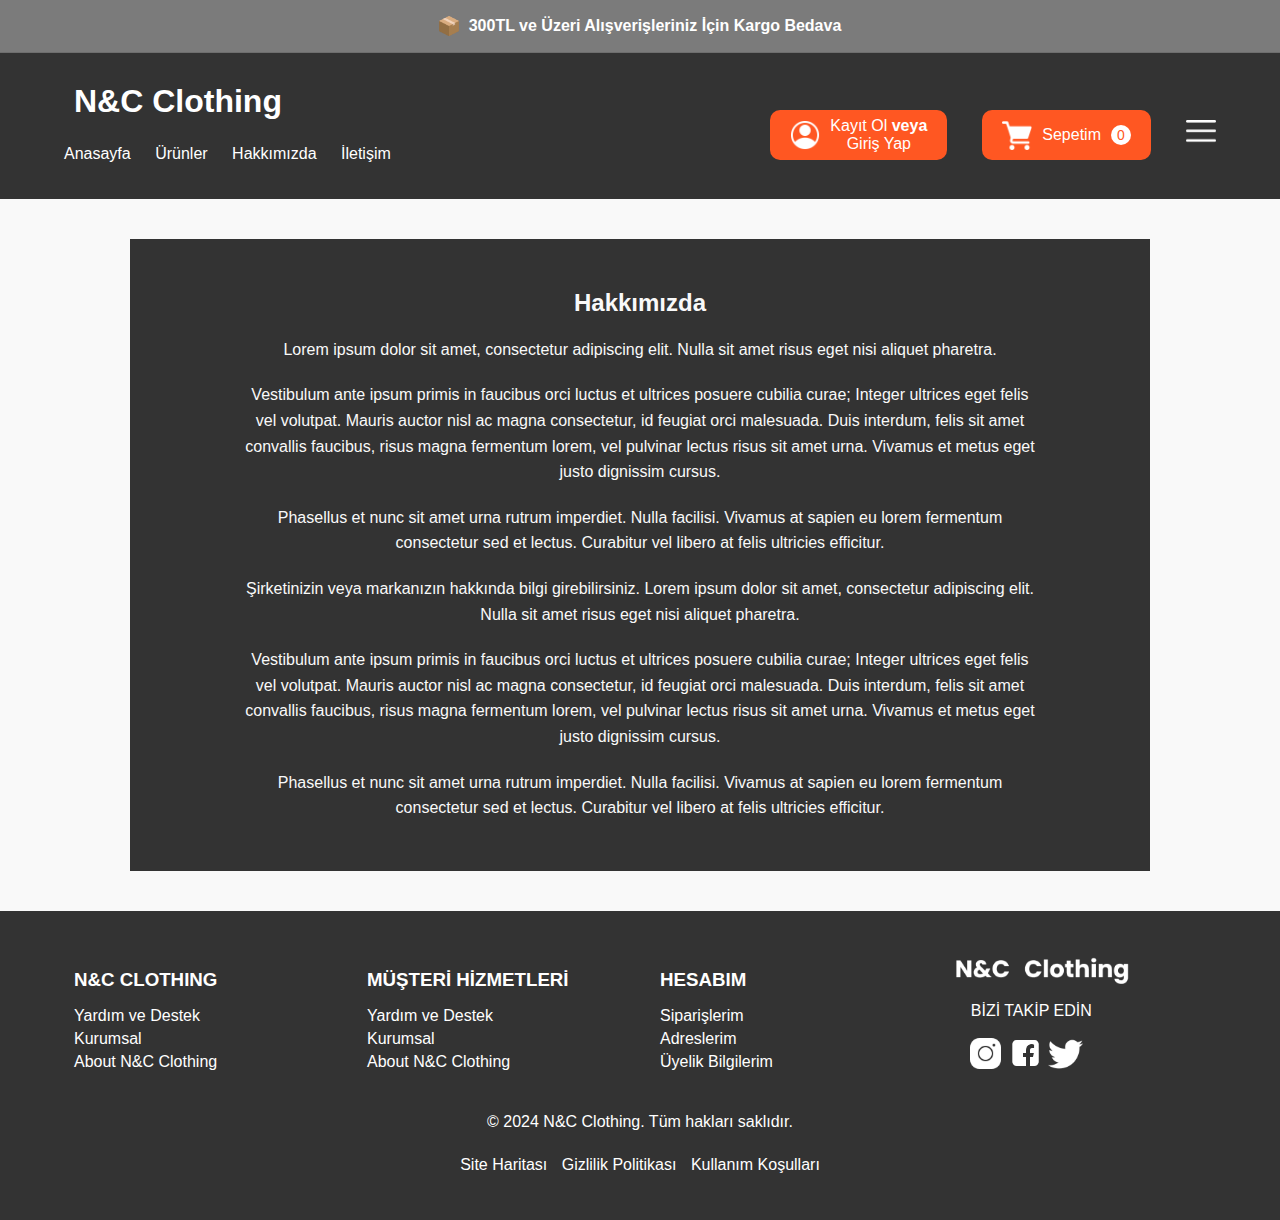
==== about.html @ 754a927e "Add files via upload" ====
<!DOCTYPE html>
<html lang="tr">
<head>
    <meta charset="UTF-8">
    <meta name="viewport" content="width=device-width, initial-scale=1.0">
    <title>Hakkımızda - N&C Clothing</title>
    <link rel="stylesheet" href="style.css">
</head>
<body>
    <!-- Header (Üst Menü) -->
    <script src="handle.js"></script>
    <div class="announcement">
        <img src="box.png" alt="Kutu İkonu">
        <p><strong>300TL ve Üzeri Alışverişleriniz İçin Kargo Bedava</strong></p>
    </div>
    <header>
        <div class="container">
            <h1>N&C Clothing</h1>
            <div class="menu" onclick="toggleMenu()"></div>
            <div class="cart-container">
                <button class="cart-button" onclick="toggleCart()">
                    <img src="cart.png" alt="Sepet">
                    <span class="cart-text">Sepetim</span>
                    <span class="cart-counter">0</span>
                </button>
            </div>
            <div class="login-container">
                <a href="login.html">
                    <button class="login-button">
                        <img src="man.png">
                        <span class="login-text">Kayıt Ol <font style="font-weight: bold;">veya</font> <br>Giriş Yap</span>
                    </button>
                </a>
            </div>
            <nav>
                <ul>
                    <li><a href="index.html">Anasayfa</a></li>
                    <li><a href="products.html">Ürünler</a></li>
                    <li><a href="#">Hakkımızda</a></li>
                    <li><a href="contact.html">İletişim</a></li>
                </ul>
            </nav>
        </div>
    </header>

    <!-- Yan Menü -->
    <aside class="side-menu" id="sideMenu">
        <h2>N&C Clothing</h2>
        <ul>
            <li><a href="products.html">Ürünler</a></li>
            <li><a href="products.html">Kadın & Çocuk Giyim</a></li>
            <li><a href="products.html">Erkek Giyim</a></li>
            <li><a href="products.html">Ayakkabı</a></li>
            <li><a href="about.html">Hakkımızda</a></li>
            <li><a href="contact.html">İletişim</a></li>
        </ul>
        <div class="social-icons">
            <a href="#"><img src="face.png"></a>
            <a href="#"><img src="twitter.png"></a>
            <a href="#"><img src="insta.png"></a>
            <!-- Diğer sosyal medya ikonları buraya eklenebilir -->
        </div>
    </aside>

    <!-- Ana İçerik -->
    <section class="about">
        <div class="container">
            <h2>Hakkımızda</h2>
            <div class="about-info">
                <p>Lorem ipsum dolor sit amet, consectetur adipiscing elit. Nulla sit amet risus eget nisi aliquet pharetra.</p>
                <p>Vestibulum ante ipsum primis in faucibus orci luctus et ultrices posuere cubilia curae; Integer ultrices eget felis vel volutpat. Mauris auctor nisl ac magna consectetur, id feugiat orci malesuada. Duis interdum, felis sit amet convallis faucibus, risus magna fermentum lorem, vel pulvinar lectus risus sit amet urna. Vivamus et metus eget justo dignissim cursus.</p>
                <p>Phasellus et nunc sit amet urna rutrum imperdiet. Nulla facilisi. Vivamus at sapien eu lorem fermentum consectetur sed et lectus. Curabitur vel libero at felis ultricies efficitur.</p>
                <p>Şirketinizin veya markanızın hakkında bilgi girebilirsiniz. Lorem ipsum dolor sit amet, consectetur adipiscing elit. Nulla sit amet risus eget nisi aliquet pharetra.</p>
                <p>Vestibulum ante ipsum primis in faucibus orci luctus et ultrices posuere cubilia curae; Integer ultrices eget felis vel volutpat. Mauris auctor nisl ac magna consectetur, id feugiat orci malesuada. Duis interdum, felis sit amet convallis faucibus, risus magna fermentum lorem, vel pulvinar lectus risus sit amet urna. Vivamus et metus eget justo dignissim cursus.</p>
                <p>Phasellus et nunc sit amet urna rutrum imperdiet. Nulla facilisi. Vivamus at sapien eu lorem fermentum consectetur sed et lectus. Curabitur vel libero at felis ultricies efficitur.</p>
            </div>
        </div>
    </section>
    

    <!-- Footer (Alt Menü) -->
    <footer>
        <div class="container">
            <div class="footer-grid">
                <div class="footer-column">
                    <h3>N&C CLOTHING</h3>
                    <ul>
                        <li><a href="contact.html">Yardım ve Destek</a></li>
                        <li><a href="contact.html">Kurumsal</a></li>
                        <li><a href="about.html">About N&C Clothing</a></li>
                        <!-- Diğer bağlantılar buraya eklenebilir -->
                    </ul>
                </div>
                <div class="footer-column">
                    <h3>MÜŞTERİ HİZMETLERİ</h3>
                    <ul>
                        <li><a href="contact.html">Yardım ve Destek</a></li>
                        <li><a href="about.html">Kurumsal</a></li>
                        <li><a href="about.html">About N&C Clothing</a></li>
                        <!-- Diğer bağlantılar buraya eklenebilir -->
                    </ul>
                </div>
                <div class="footer-column">
                    <h3>HESABIM</h3>
                    <ul>
                        <li><a href="cart.html">Siparişlerim</a></li>
                        <li><a href="contact.html">Adreslerim</a></li>
                        <li><a href="index.html">Üyelik Bilgilerim</a></li>
                        <!-- Diğer bağlantılar buraya eklenebilir -->
                    </ul>
                </div>
                <div class="footer-column">
                    <div class="logo1"></div>
                    <p> &nbsp;&nbsp;&nbsp; BİZİ TAKİP EDİN</p>
                    <div class="social-icons1">
                        <div class="icon1"></div>
                        <div class="icon2"></div>
                        <div class="icon3"></div>
                    </div>
                </div>
            </div>
            <p class="copyright">&copy; 2024 N&C Clothing. Tüm hakları saklıdır.</p>
            <nav class="footer-nav">
                <ul>
                    <li><a href="#">Site Haritası</a></li>
                    <li><a href="#">Gizlilik Politikası</a></li>
                    <li><a href="#">Kullanım Koşulları</a></li>
                </ul>
            </nav>
        </div>
    </footer>
</body>
</html>
---- style.css ----
/* Ana İçerik */
main {
    padding: 20px 0;
    animation: fadeIn 0.5s ease; /* Geçiş animasyonunu ekler */
}

/* Ana İçerik için fade-in animasyonu */
@keyframes fadeIn {
    from {
        opacity: 0; /* Başlangıçta sayfa görünmez */
    }
    to {
        opacity: 1; /* Geçiş sonunda sayfa tamamen görünür */
    }
}


/* Genel Stil */
body {
    font-family: Arial, sans-serif;
    margin: 0;
    padding: 0;
}

.container {
    width: 80%;
    margin: 0 auto;
}

header {
    background-color: #333;
    color: #fff;
    padding: 20px 0;
    display: flex;
    justify-content: space-between; /* İçeriğin arasını boşluk bırakarak sağa ve sola yaslanmasını sağlar */
    align-items: center; /* İçeriğin dikey olarak ortalanmasını sağlar */
}

header h1 {
    margin: 10px;
}

nav ul {
    list-style: none;
    padding: 0;
    margin-top: 25px;
}

nav ul li {
    display: inline;
    margin-right: 20px;
}

nav ul li:last-child {
    margin-right: 0;
}

nav ul li a {
    color: #fff;
    text-decoration: none;
}

/* Ana İçerik */
main {
    padding: 20px 0;
}

.hero {
    background-image: url('hero.jpg');
    background-size: cover;
    color: #fff;
    text-align: center;
    padding: 100px 0;
}

.hero h2 {
    font-size: 36px;
    margin-bottom: 20px;
}

.hero p {
    font-size: 18px;
    margin-bottom: 20px;
}

.btn {
    display: inline-block;
    background-color: #ff5722;
    color: #fff;
    padding: 10px 20px;
    text-decoration: none;
    border-radius: 5px;
}

.btn:hover {
    background-color: #ff7043;
}

/* brands */

.brands {
    margin-top: 40px;
}

.brand-list {
    display: flex;
    justify-content: space-between;
}

.brand {
    flex-basis: calc(33.333% - 20px);
    text-align: center;
}

.brand img {
    width: 40%;
    border-radius: 5px;
}

.brand h3 {
    margin-top: 15px;
}

.brands .container h2{
    text-align: center;
}


/* categories */

.categories {
    margin-top: 40px;
}

.category-list {
    display: flex;
    justify-content: space-between;
}

.category {
    flex-basis: calc(33.333% - 20px);
    text-align: center;
}

.category img {
    width: 40%;
    border-radius: 5px;
}

.category h3 {
    margin-top: 15px;
}

.categories .container h2{
    text-align: center;
}



/* Footer (Alt Menü) */
footer {
    background-color: #333;
    color: #fff;
    padding: 30px 0;
}

.container {
    width: 90%;
    margin: 0 auto;
}

.footer-grid {
    display: grid;
    grid-template-columns: repeat(4, 1fr);
    gap: 20px;
}

.footer-column {
    padding: 10px;
}

.footer-column h3 {
    margin-bottom: 10px;
}

.footer-column ul {
    list-style-type: none;
    padding: 0;

}

.footer-column ul li {
    margin-bottom: 5px;
}

.footer-column ul li a {
    color: #fff;
    text-decoration: none;
}

.logo1 {
    background-image: url(logo.png);
    background-repeat: no-repeat;
    background-size: contain;
    width: 70%;
    height: 35px;
}

.social-icons1 {
    display: flex;
}

.icon1 {
    background-image: url(insta.png);
    width: 35px;
    height: 35px;
    background-size: contain;
    background-repeat: no-repeat;
    margin-left: 15px;
}

.icon2 {
    background-image: url(face.png);
    width: 35px;
    height: 35px;
    background-size: contain;
    background-repeat: no-repeat;
    margin-left: 5px;
}

.icon3 {
    background-image: url(twitter.png);
    width: 35px;
    height: 35px;
    background-size: contain;
    background-repeat: no-repeat;
    margin-left: 5px;
}



.copyright {
    text-align: center;
}

.footer-nav ul {
    list-style-type: none;
    padding: 0;
    text-align: center;
}

.footer-nav ul li {
    display: inline-block;
    margin-right: 10px;
}

.footer-nav ul li:last-child {
    margin-right: 0;
}

/* Banner */
.banner {
    text-align: center;
    margin-bottom: 40px;
}

.banner-container {
    position: relative;
}

.banner img {
    max-width: 100%;
    border-radius: 10px;
}

/* Dots */
.dots {
    position: absolute;
    bottom: 20px;
    left: 50%;
    transform: translateX(-50%);
}

.dots a {
    display: inline-block;
    margin: 0 5px;
}

.dots img {
    width: 15px; /* Dotların başlangıç genişliği */
    height: 15px; /* Dotların başlangıç yüksekliği */
    opacity: 0.6; /* Dotların opaklığı */
    transition: transform 0.3s ease, opacity 0.3s ease; /* Geçiş efekti */
}

.dots img:hover {
    transform: scale(1.5); /* Dotların boyutunu büyütür */
    opacity: 1; /* Dotların opaklığını artır */
}

/* Kategoriler */
.categories {
    margin-top: 40px;
}




.menu{
    background-image: url(menu.png);
    background-repeat: no-repeat;
    background-size: contain;
    width: 30px;
    height: 30px;
    float: right;
    margin-top: -10px;
}


/* Yan Menü */
.side-menu {
    position: fixed;
    top: 0;
    left: -350px;
    width: 250px;
    height: 100%;
    background-color: #333;
    color: #fff;
    padding: 20px;
    transition: left 0.3s ease;
    z-index: 999;
}

.side-menu.active {
    left: 0;
}

.side-menu h2 {
    margin-bottom: 20px;
}

.side-menu ul {
    list-style: none;
    padding: 0;
    margin: 0;
}

.side-menu ul li {
    margin-bottom: 10px;
}

.side-menu ul li a {
    color: #fff;
    text-decoration: none;
    font-size: 18px;
    margin-left: 15px;
}

.social-icons {
    position: absolute;
    bottom: 20px;
    left: 20px;
}

.social-icons a {
    margin-right: 10px;
}

.social-icons img {
    width: 30px;
    height: 30px;
    margin-bottom: 25px;
}


/* Ürünler */
.products {
    margin-top: 40px;
    display: flex;
    flex-wrap: wrap;
    justify-content: center; /* Ürünlerin ortalanması için */
}

.product {
    border: 1px solid #ccc;
    border-radius: 5px;
    float: left;
    padding: 10px;
    margin: 0 15px 30px; /* Aralarda boşluk bırakılması için */
    width: calc(33.333% - 70px); /* Sütun sayısına göre genişlik ayarı */
}

.product img {
    width: 100%;
    border-radius: 5px;
    margin-bottom: 10px;
}

.product-info {
    text-align: center;
}

.product h3 {
    margin: 0;
    font-size: 16px;
}

.product .price {
    color: #ff5722;
    font-size: 14px;
    margin-bottom: 10px;
}

.product .add-to-cart {
    background-color: #ff5722;
    color: #fff;
    border: none;
    padding: 5px 10px;
    border-radius: 5px;
    cursor: pointer;
    font-size: 12px;
}

.product .add-to-cart:hover {
    background-color: #363636;
}

/* Sepet Butonu */
.cart-button {
    background-color: #ff5722;
    color: #fff;
    border: none;
    border-radius: 10px;
    float: right;
    margin-right: 35px;
    margin-top: -20px;
    padding: 10px 20px;
    cursor: pointer;
    display: flex;
    align-items: center;
}

.cart-button:hover {
    background-color: #414141;
    color: #ff5722;
}

.cart-button img {
    width: 30px;
    height: 30px;
    margin-right: 10px;
}

.cart-text {
    font-size: 16px;
}

/* Sepet Sayacı */
.cart-counter {
    background-color: #fff;
    color: #ff5722;
    border-radius: 50%;
    width: 20px;
    height: 20px;
    display: flex;
    align-items: center;
    justify-content: center;
    font-size: 14px;
    margin-left: 10px;
}

/* cart-style.css */

/* Sepet Öğesi */
.cart-item {
    display: flex;
    margin-bottom: 20px;
}

/* Ürün Resmi */
.product-image img {
    width: 100px;
    height: 100px;
    object-fit: cover; /* Resmi kare şeklinde ayarlar */
    margin-right: 20px;
}

/* Ürün Bilgisi */
.product-info {
    flex: 1;
}

.product-info h3 {
    margin: 0;
}

.product-info .price {
    color: #ff5722;
    font-size: 18px;
}


/* Sepet Butonları */
.clear-cart,
.checkout {
    background-color: #ff5722;
    color: #fff;
    border: none;
    border-radius: 5px;
    padding: 10px 20px;
    cursor: pointer;
    font-size: 16px;
    margin-top: 10px;
}

.clear-cart:hover,
.checkout:hover {
    background-color: #ff7043;
}

.clear-cart {
    margin-right: 10px;
}

.checkout {
    margin-left: 10px;
}


/* Hakkımızda */
.about {
    background-color: #f9f9f9;
    padding: 40px 0;
}

.about-info {
    max-width: 800px;
    margin: 0 auto;
    text-align: center;
}

.about .container{
    width: 75%;
    height: auto;
    padding: 30px;
    background-color: #333;
    color: #f9f9f9;
}

.about .container h2{
    text-align: center;
}

.about-info p {
    margin-bottom: 20px;
    font-size: 16px;
    line-height: 1.6;
}


/* İletişim */
.contact {
    background-color: #f9f9f9;
    padding: 40px 0;
    display: flex;
    justify-content: center;
}

.contact-info {
    width: 50%;
    padding: 20px;
    border-right: 1px solid #ccc;
}

.contact-info h2 {
    text-align: center;
}

.contact-info p {
    margin-bottom: 20px;
    font-size: 16px;
}

.map {
    width: 50%;
    padding: 20px;
}

.map iframe {
    width: 100%;
    height: 400px;
    border: none;
}

.banner-container img {
    transition: opacity 0.5s ease-in-out;
}

.banner-container img.hide {
    opacity: 0;
}


.announcement {
    background-color: rgba(90, 90, 90, 0.8); /* Açık tonlu arkaplan */
    padding: 1px 1px; /* Kenar boşlukları */
    display: flex; /* İçerikleri yatay hizala */
    color: #fff;
    align-items: center; /* Yatayda dikey ortala */
    border-bottom: 1px solid rgba(0, 0, 0, 0.1); /* Alt çizgi */
    align-items: center; /* Yatayda dikey ortala */
    justify-content: center; /* Yatayda yatay ortala */
}

.announcement img {
    width: 20px; /* İkon boyutu */
    margin-right: 10px; /* İkon ile metin arasındaki boşluk */
    background-image: url(box.png);
    background-repeat: no-repeat;
    background-size: contain;
}


/* Giriş yap Butonu */
.login-button {
    background-color: #ff5722;
    color: #fff;
    border: none;
    border-radius: 10px;
    float: right;
    margin-right: 35px;
    margin-top: -20px;
    padding: 7px 20px;
    cursor: pointer;
    display: flex;
    align-items: center;
}

.login-button:hover {
    background-color: #414141;
    color: #ff5722;
}

.login-button img {
    width: 30px;
    height: 30px;
    margin-right: 10px;
}

.login-text {
    font-size: 16px;
}


/* Login Page Styles */
.login-page {
    display: flex;
    justify-content: center;
    align-items: center;
    height: 100vh;
}

.login-container1 {
    background-color: #fff;
    border-radius: 8px;
    padding: 40px;
    box-shadow: 0 0 10px rgba(0, 0, 0, 0.1);
    text-align: center;
    max-width: 400px;
    width: 100%;
}

.login-container1 h2 {
    font-size: 24px;
    margin-bottom: 20px;
}

.login-form {
    display: flex;
    flex-direction: column;
}

.login-form label {
    font-size: 16px;
    margin-bottom: 8px;
    text-align: left;
}

.login-form input[type="email"],
.login-form input[type="password"] {
    padding: 10px;
    margin-bottom: 20px;
    border: 1px solid #ccc;
    border-radius: 4px;
    width: 100%;
}

.login-form button {
    padding: 12px;
    background-color: #333;
    color: #fff;
    border: none;
    border-radius: 4px;
    font-size: 16px;
    cursor: pointer;
    transition: background-color 0.3s;
}

.login-form button:hover {
    background-color: #ff5722;
}

.signup-link {
    font-size: 14px;
    margin-top: 20px;
}

.signup-link a {
    color: #ff5722;
    text-decoration: none;
}

.signup-link a:hover {
    text-decoration: underline;
}
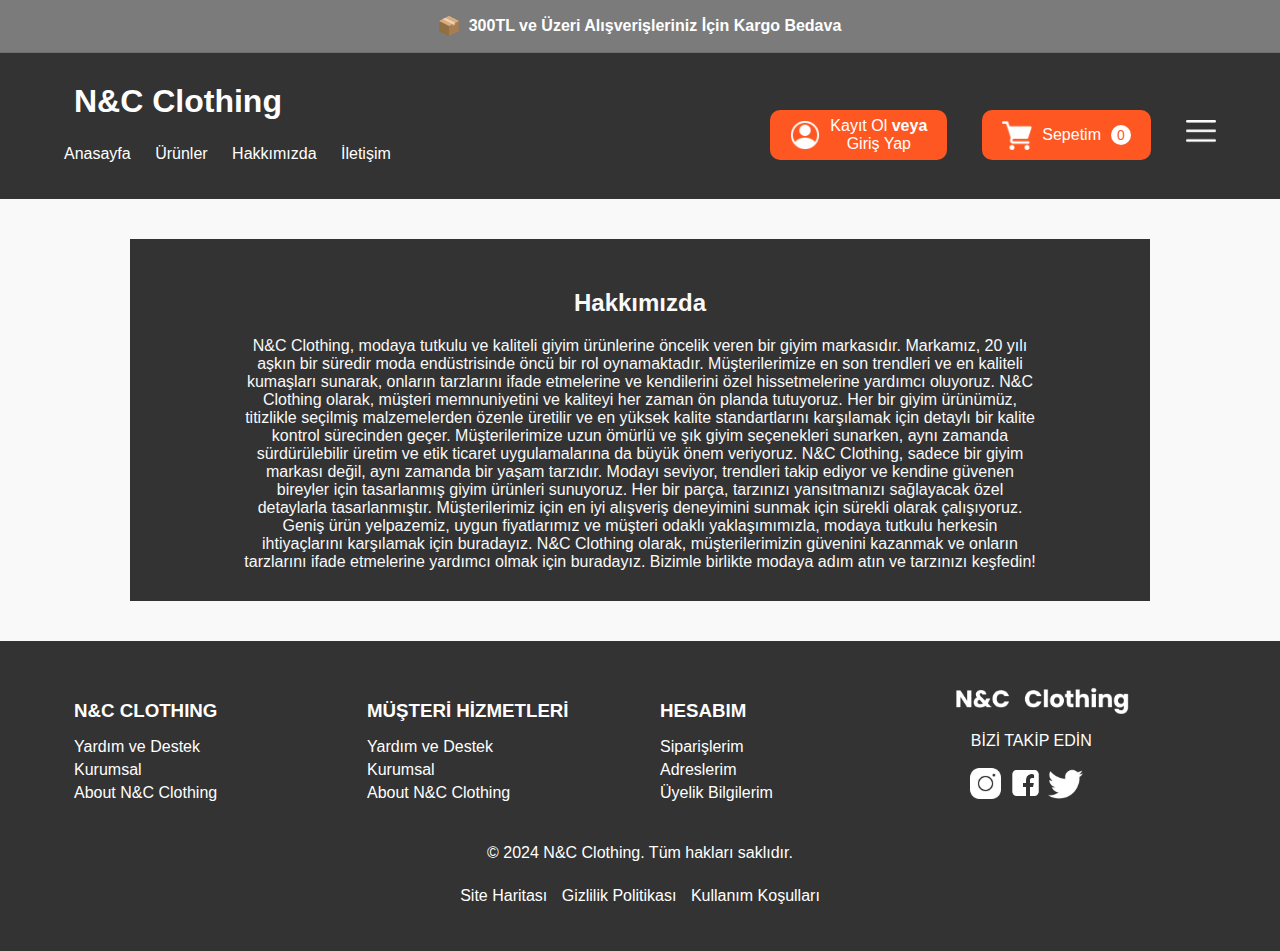
==== commit c8a8fb40: "Add files via upload" ====
--- a/about.html
+++ b/about.html
@@ -67,12 +67,15 @@
         <div class="container">
             <h2>Hakkımızda</h2>
             <div class="about-info">
-                <p>Lorem ipsum dolor sit amet, consectetur adipiscing elit. Nulla sit amet risus eget nisi aliquet pharetra.</p>
-                <p>Vestibulum ante ipsum primis in faucibus orci luctus et ultrices posuere cubilia curae; Integer ultrices eget felis vel volutpat. Mauris auctor nisl ac magna consectetur, id feugiat orci malesuada. Duis interdum, felis sit amet convallis faucibus, risus magna fermentum lorem, vel pulvinar lectus risus sit amet urna. Vivamus et metus eget justo dignissim cursus.</p>
-                <p>Phasellus et nunc sit amet urna rutrum imperdiet. Nulla facilisi. Vivamus at sapien eu lorem fermentum consectetur sed et lectus. Curabitur vel libero at felis ultricies efficitur.</p>
-                <p>Şirketinizin veya markanızın hakkında bilgi girebilirsiniz. Lorem ipsum dolor sit amet, consectetur adipiscing elit. Nulla sit amet risus eget nisi aliquet pharetra.</p>
-                <p>Vestibulum ante ipsum primis in faucibus orci luctus et ultrices posuere cubilia curae; Integer ultrices eget felis vel volutpat. Mauris auctor nisl ac magna consectetur, id feugiat orci malesuada. Duis interdum, felis sit amet convallis faucibus, risus magna fermentum lorem, vel pulvinar lectus risus sit amet urna. Vivamus et metus eget justo dignissim cursus.</p>
-                <p>Phasellus et nunc sit amet urna rutrum imperdiet. Nulla facilisi. Vivamus at sapien eu lorem fermentum consectetur sed et lectus. Curabitur vel libero at felis ultricies efficitur.</p>
+                N&C Clothing, modaya tutkulu ve kaliteli giyim ürünlerine öncelik veren bir giyim markasıdır. Markamız, 20 yılı aşkın bir süredir moda endüstrisinde öncü bir rol oynamaktadır. Müşterilerimize en son trendleri ve en kaliteli kumaşları sunarak, onların tarzlarını ifade etmelerine ve kendilerini özel hissetmelerine yardımcı oluyoruz.
+
+N&C Clothing olarak, müşteri memnuniyetini ve kaliteyi her zaman ön planda tutuyoruz. Her bir giyim ürünümüz, titizlikle seçilmiş malzemelerden özenle üretilir ve en yüksek kalite standartlarını karşılamak için detaylı bir kalite kontrol sürecinden geçer. Müşterilerimize uzun ömürlü ve şık giyim seçenekleri sunarken, aynı zamanda sürdürülebilir üretim ve etik ticaret uygulamalarına da büyük önem veriyoruz.
+
+N&C Clothing, sadece bir giyim markası değil, aynı zamanda bir yaşam tarzıdır. Modayı seviyor, trendleri takip ediyor ve kendine güvenen bireyler için tasarlanmış giyim ürünleri sunuyoruz. Her bir parça, tarzınızı yansıtmanızı sağlayacak özel detaylarla tasarlanmıştır.
+
+Müşterilerimiz için en iyi alışveriş deneyimini sunmak için sürekli olarak çalışıyoruz. Geniş ürün yelpazemiz, uygun fiyatlarımız ve müşteri odaklı yaklaşımımızla, modaya tutkulu herkesin ihtiyaçlarını karşılamak için buradayız.
+
+N&C Clothing olarak, müşterilerimizin güvenini kazanmak ve onların tarzlarını ifade etmelerine yardımcı olmak için buradayız. Bizimle birlikte modaya adım atın ve tarzınızı keşfedin!
             </div>
         </div>
     </section>
